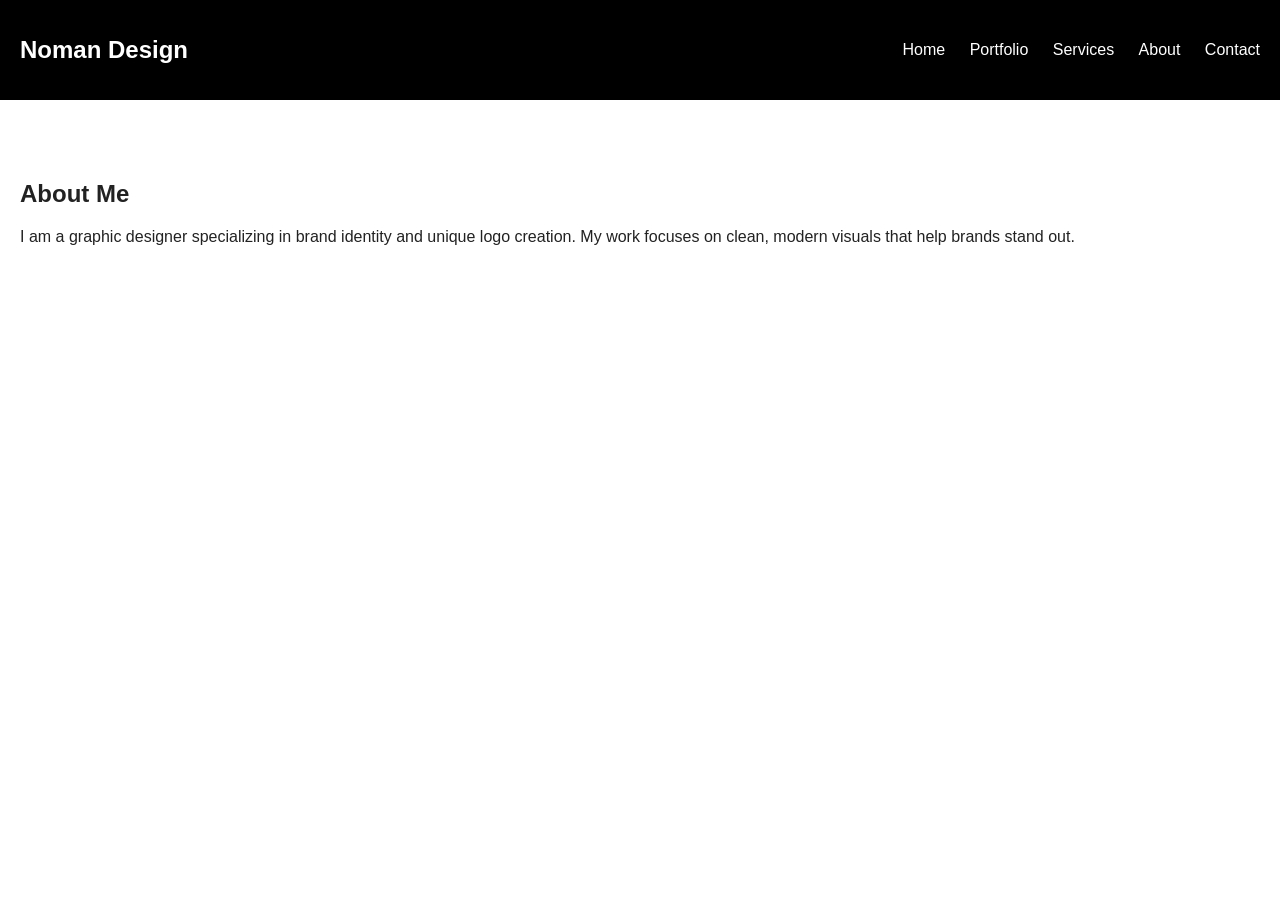
==== about.html @ 33b5e536 "Add files via upload" ====
<!DOCTYPE html>
<html lang="en">
<head>
    <meta charset="UTF-8">
    <meta name="viewport" content="width=device-width, initial-scale=1.0">
    <title>About – Noman Design</title>
    <link rel="stylesheet" href="style.css">
</head>

<body>

<header>
    <h1 class="logo">Noman Design</h1>
    <nav>
        <a href="index.html">Home</a>
        <a href="portfolio.html">Portfolio</a>
        <a href="services.html">Services</a>
        <a href="about.html">About</a>
        <a href="contact.html">Contact</a>
    </nav>
</header>

<section class="section">
    <h2>About Me</h2>
    <p>I am a graphic designer specializing in brand identity and unique logo creation. My work focuses on clean, modern visuals that help brands stand out.</p>
</section>

</body>
</html>
---- style.css ----
body {
    margin: 0;
    font-family: Arial, sans-serif;
    background: #fff;
    color: #222;
}

header {
    background: #000;
    padding: 20px;
    display: flex;
    justify-content: space-between;
    align-items: center;
}

header .logo {
    color: #fff;
    font-size: 24px;
}

nav a {
    color: #fff;
    margin-left: 20px;
    text-decoration: none;
}

.hero {
    height: 70vh;
    background: #f5f5f5;
    display: flex;
    flex-direction: column;
    justify-content: center;
    align-items: center;
    text-align: center;
}

.btn {
    padding: 10px 20px;
    background: #000;
    color: #fff;
    text-decoration: none;
    margin-top: 20px;
}

.section {
    padding: 60px 20px;
}

.grid {
    display: grid;
    grid-template-columns: repeat(4, 1fr);
    gap: 20px;
}

.item {
    background: #eee;
    padding: 40px;
    text-align: center;
    border-radius: 8px;
}
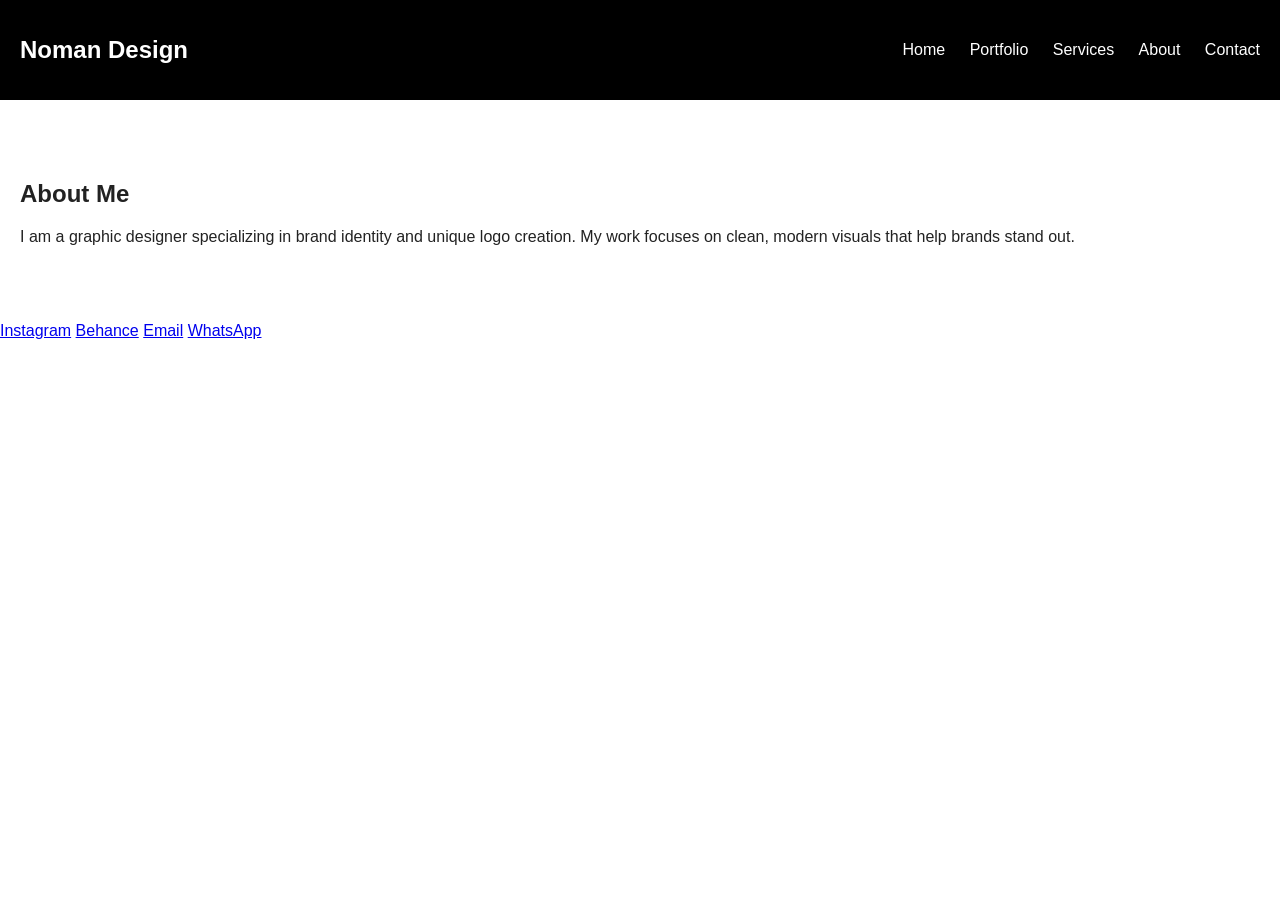
==== commit da625d90: "Add footer with social media links Added footer with social media links." ====
--- a/about.html
+++ b/about.html
@@ -25,5 +25,14 @@
     <p>I am a graphic designer specializing in brand identity and unique logo creation. My work focuses on clean, modern visuals that help brands stand out.</p>
 </section>
 
+<footer>
+    <div class="social">
+        <a href="https://instagram.com/yourusername" target="_blank">Instagram</a>
+        <a href="https://behance.net/yourusername" target="_blank">Behance</a>
+        <a href="mailto:yourmail@example.com">Email</a>
+        <a href="https://wa.me/966XXXXXXXXX" target="_blank">WhatsApp</a>
+    </div>
+</footer>
+
 </body>
 </html>
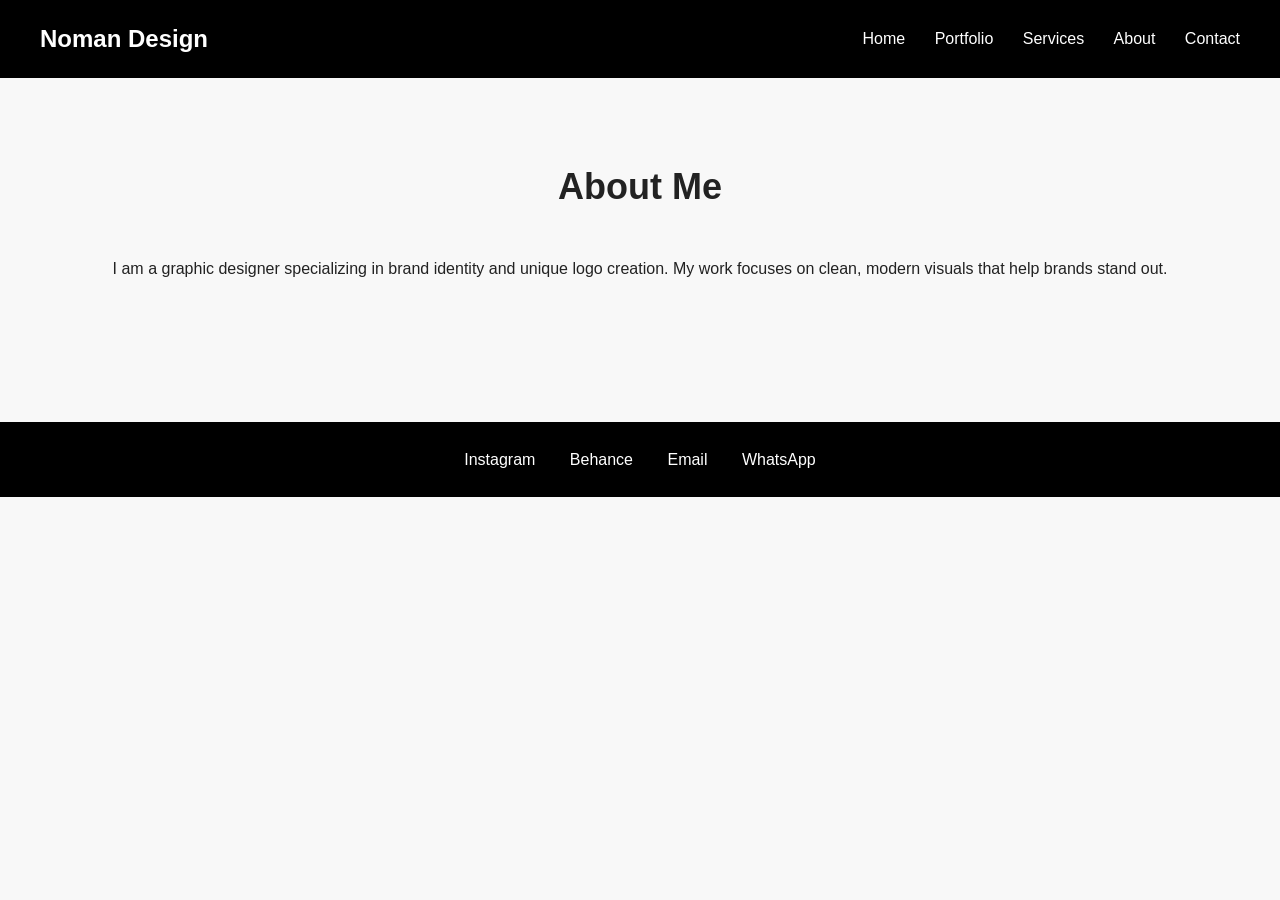
==== commit 870ade46: "Update about.html" ====
--- a/about.html
+++ b/about.html
@@ -20,7 +20,7 @@
     </nav>
 </header>
 
-<section class="section">
+<section class="section fade-in">
     <h2>About Me</h2>
     <p>I am a graphic designer specializing in brand identity and unique logo creation. My work focuses on clean, modern visuals that help brands stand out.</p>
 </section>
--- a/style.css
+++ b/style.css
@@ -57,4 +57,185 @@
     padding: 40px;
     text-align: center;
     border-radius: 8px;
-}+}
+
+footer {
+    background: #000;
+    padding: 25px 10px;
+    text-align: center;
+    margin-top: 60px;
+}
+
+footer .social a {
+    color: #fff;
+    margin: 0 15px;
+    text-decoration: none;
+    font-size: 16px;
+    font-weight: 500;
+}
+
+footer .social a:hover {
+    color: #f0c040;
+}
+
+/* Global Reset */
+* {
+    margin: 0;
+    padding: 0;
+    box-sizing: border-box;
+    font-family: "Inter", sans-serif;
+}
+
+/* Body */
+body {
+    background: #f8f8f8;
+    color: #222;
+    line-height: 1.6;
+}
+
+/* Header */
+header {
+    background: #000;
+    padding: 20px 40px;
+    display: flex;
+    justify-content: space-between;
+    align-items: center;
+}
+
+.logo {
+    color: #fff;
+    font-size: 24px;
+    font-weight: 700;
+}
+
+nav a {
+    color: #fff;
+    margin-left: 25px;
+    text-decoration: none;
+    font-size: 16px;
+    font-weight: 500;
+}
+
+nav a:hover {
+    color: #f0c040;
+}
+
+/* Hero Section */
+.hero {
+    padding: 120px 40px;
+    text-align: center;
+    background: #fff;
+}
+
+.hero h2 {
+    font-size: 48px;
+    font-weight: 700;
+    margin-bottom: 20px;
+}
+
+.hero p {
+    font-size: 20px;
+    color: #555;
+    margin-bottom: 30px;
+}
+
+.btn {
+    padding: 12px 28px;
+    background: #000;
+    color: #fff;
+    text-decoration: none;
+    font-size: 18px;
+    border-radius: 6px;
+    transition: 0.3s;
+}
+
+.btn:hover {
+    background: #f0c040;
+    color: #000;
+}
+
+/* Section */
+.section {
+    padding: 80px 40px;
+    text-align: center;
+}
+
+.section h2 {
+    font-size: 36px;
+    margin-bottom: 40px;
+}
+
+/* Portfolio Grid */
+.grid {
+    display: grid;
+    grid-template-columns: repeat(auto-fit, minmax(220px, 1fr));
+    gap: 25px;
+}
+
+.item {
+    background: #fff;
+    padding: 50px 20px;
+    border-radius: 10px;
+    box-shadow: 0 4px 12px rgba(0,0,0,0.08);
+    font-size: 18px;
+    font-weight: 600;
+    transition: 0.3s;
+}
+
+.item:hover {
+    transform: translateY(-5px);
+    box-shadow: 0 6px 18px rgba(0,0,0,0.12);
+}
+
+/* Footer */
+footer {
+    background: #000;
+    padding: 25px 10px;
+    text-align: center;
+    margin-top: 60px;
+}
+
+footer .social a {
+    color: #fff;
+    margin: 0 15px;
+    text-decoration: none;
+    font-size: 16px;
+    font-weight: 500;
+}
+
+footer .social a:hover {
+    color: #f0c040;
+}
+
+.item:hover {
+    transform: translateY(-5px);
+    box-shadow: 0 6px 18px rgba(0,0,0,0.12);
+}
+
+.item:hover {
+    transform: translateY(-5px);
+    box-shadow: 0 6px 18px rgba(0,0,0,0.12);
+}
+
+/* Animations */
+.fade-in {
+    opacity: 0;
+    transform: translateY(20px);
+    animation: fadeInUp 1s ease forwards;
+}
+
+@keyframes fadeInUp {
+    to {
+        opacity: 1;
+        transform: translateY(0);
+    }
+}
+
+/* Footer */
+footer {
+    background: #000;
+    padding: 25px 10px;
+    text-align: center;
+    margin-top: 60px;
+}
+
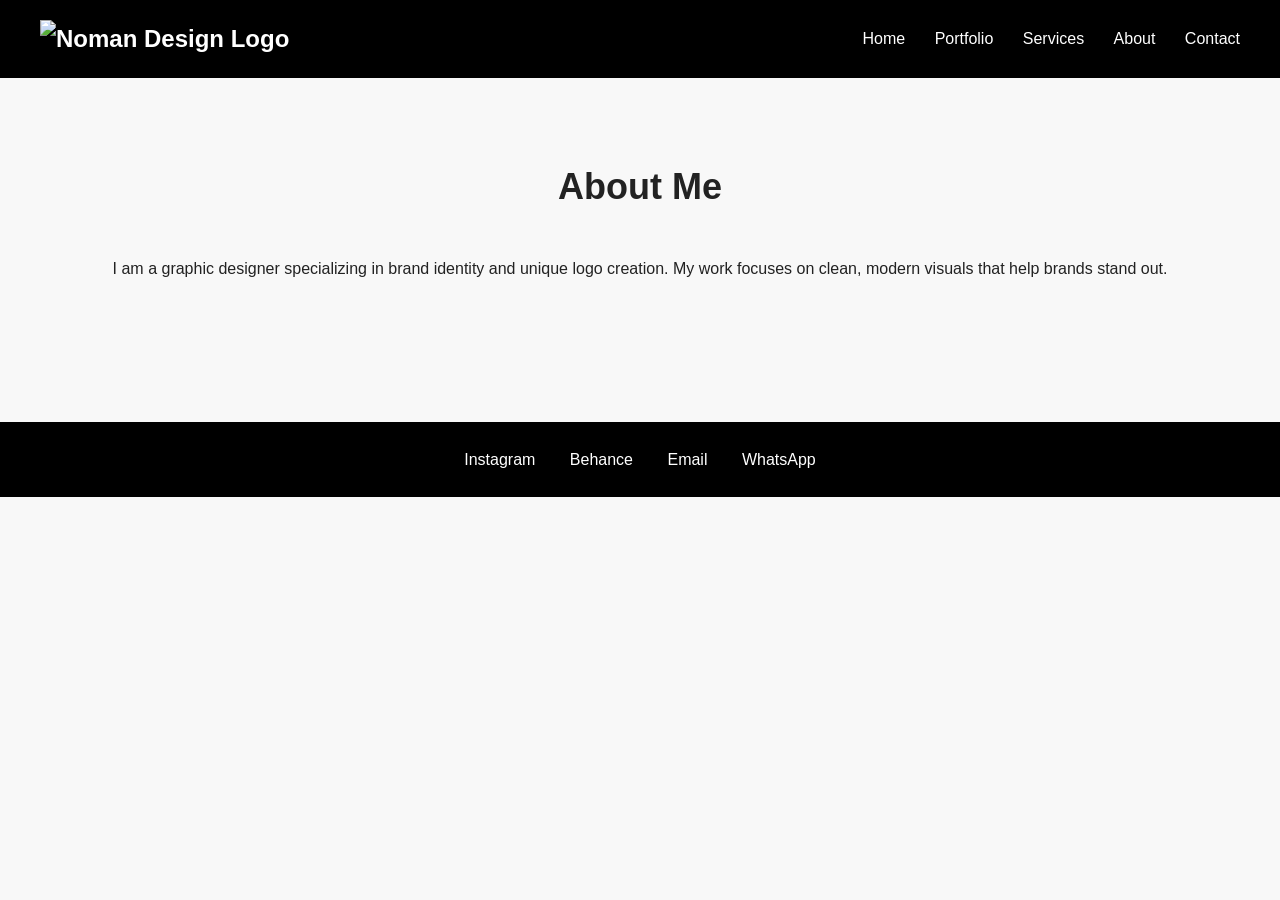
==== commit a27b1b00: "Include logo image in the about page header Added logo image to header." ====
--- a/about.html
+++ b/about.html
@@ -10,7 +10,10 @@
 <body>
 
 <header>
-    <h1 class="logo">Noman Design</h1>
+    <h1 class="logo">
+    <img src="your-logo.png" alt="Noman Design Logo">
+</h1>
+
     <nav>
         <a href="index.html">Home</a>
         <a href="portfolio.html">Portfolio</a>
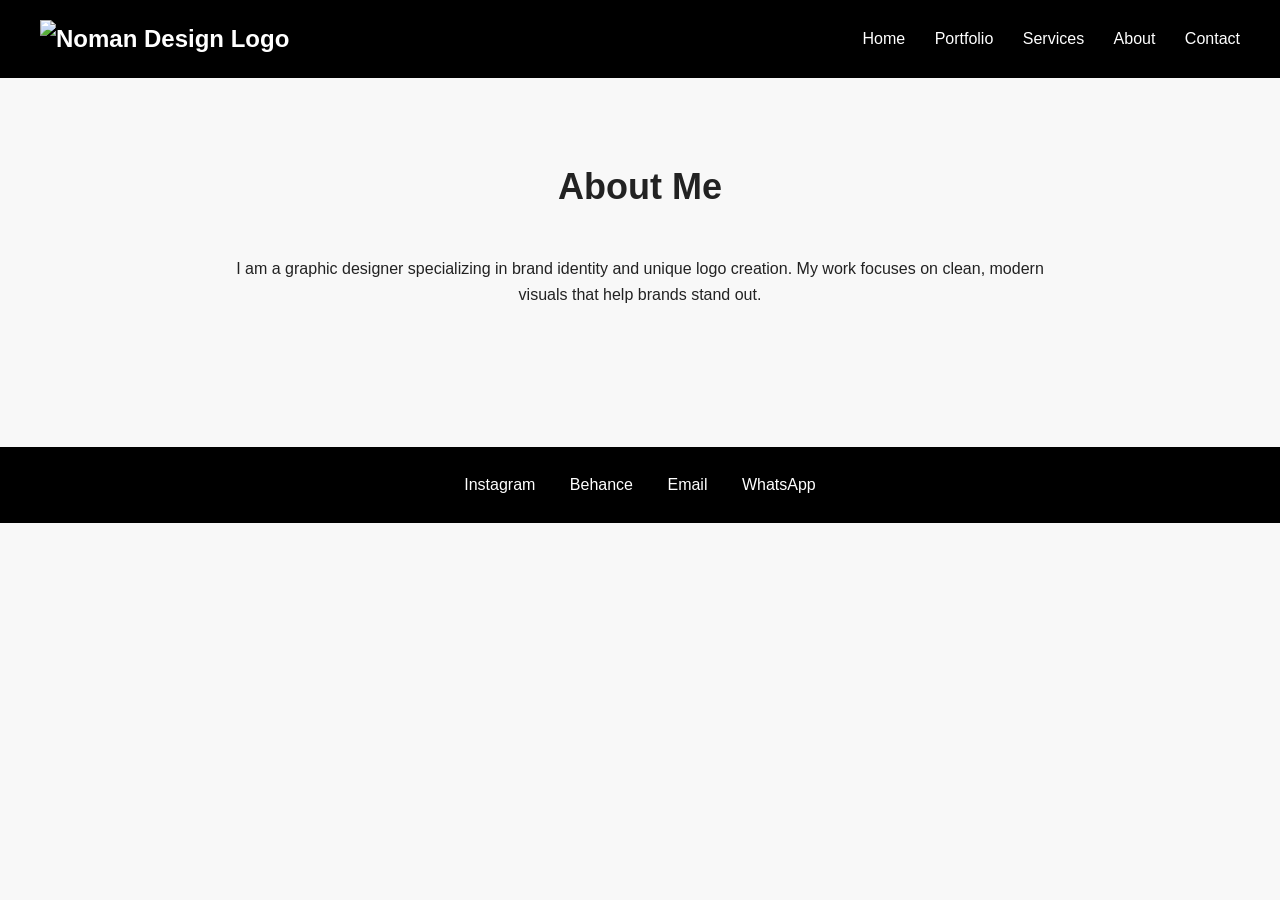
==== commit 46108065: "Update logo image source in about.html" ====
--- a/about.html
+++ b/about.html
@@ -11,7 +11,7 @@
 
 <header>
     <h1 class="logo">
-    <img src="your-logo.png" alt="Noman Design Logo">
+    <img src="logo.png" alt="Noman Design Logo">
 </h1>
 
     <nav>
--- a/style.css
+++ b/style.css
@@ -1,32 +1,47 @@
+:root {
+    --brand-primary: #000;
+    --brand-accent: #f0c040;
+    --brand-bg: #f8f8f8;
+    --brand-text: #222;
+}
+
 body {
-    margin: 0;
-    font-family: Arial, sans-serif;
-    background: #fff;
-    color: #222;
+  margin: 0;
+  font-family: Arial, sans-serif;
+  background: var(--brand-bg);
+  color: var(--brand-text);
 }
 
 header {
-    background: #000;
-    padding: 20px;
-    display: flex;
-    justify-content: space-between;
-    align-items: center;
-}
-
-header .logo {
-    color: #fff;
-    font-size: 24px;
-}
+  background: var(--brand-primary);
+  padding: 20px 40px;
+  display: flex;
+  justify-content: space-between;
+  align-items: center;
+}
+
+.logo img {
+    height: 40px;
+    width: auto;
+}
+
 
 nav a {
     color: #fff;
-    margin-left: 20px;
-    text-decoration: none;
-}
+    margin-left: 25px;
+    text-decoration: none;
+    font-size: 16px;
+    font-weight: 500;
+}
+
+nav a:hover {
+    color: var(--brand-accent);
+}
+
 
 .hero {
     height: 70vh;
-    background: #f5f5f5;
+    background: var(--brand-bg);
     display: flex;
     flex-direction: column;
     justify-content: center;
@@ -35,28 +50,42 @@
 }
 
 .btn {
-    padding: 10px 20px;
-    background: #000;
+    padding: 12px 28px;
+    background: var(--brand-primary);
     color: #fff;
     text-decoration: none;
     margin-top: 20px;
-}
+    border-radius: 4px;
+    font-weight: 600;
+    transition: 0.3s ease;
+}
+
+.btn:hover {
+    background: var(--brand-accent);
+    color: #000;
+}
+
 
 .section {
-    padding: 60px 20px;
+    padding: 80px 20px;
+    max-width: 900px;
+    margin: auto;
+    text-align: center;
 }
 
 .grid {
     display: grid;
-    grid-template-columns: repeat(4, 1fr);
+    grid-template-columns: repeat(auto-fit, minmax(220px, 1fr));
     gap: 20px;
+    margin-top: 40px;
 }
 
 .item {
-    background: #eee;
-    padding: 40px;
-    text-align: center;
-    border-radius: 8px;
+    background: #fff;
+    padding: 20px;
+    border-radius: 6px;
+    box-shadow: 0 2px 6px rgba(0,0,0,0.1);
+    font-weight: 600;
 }
 
 footer {
